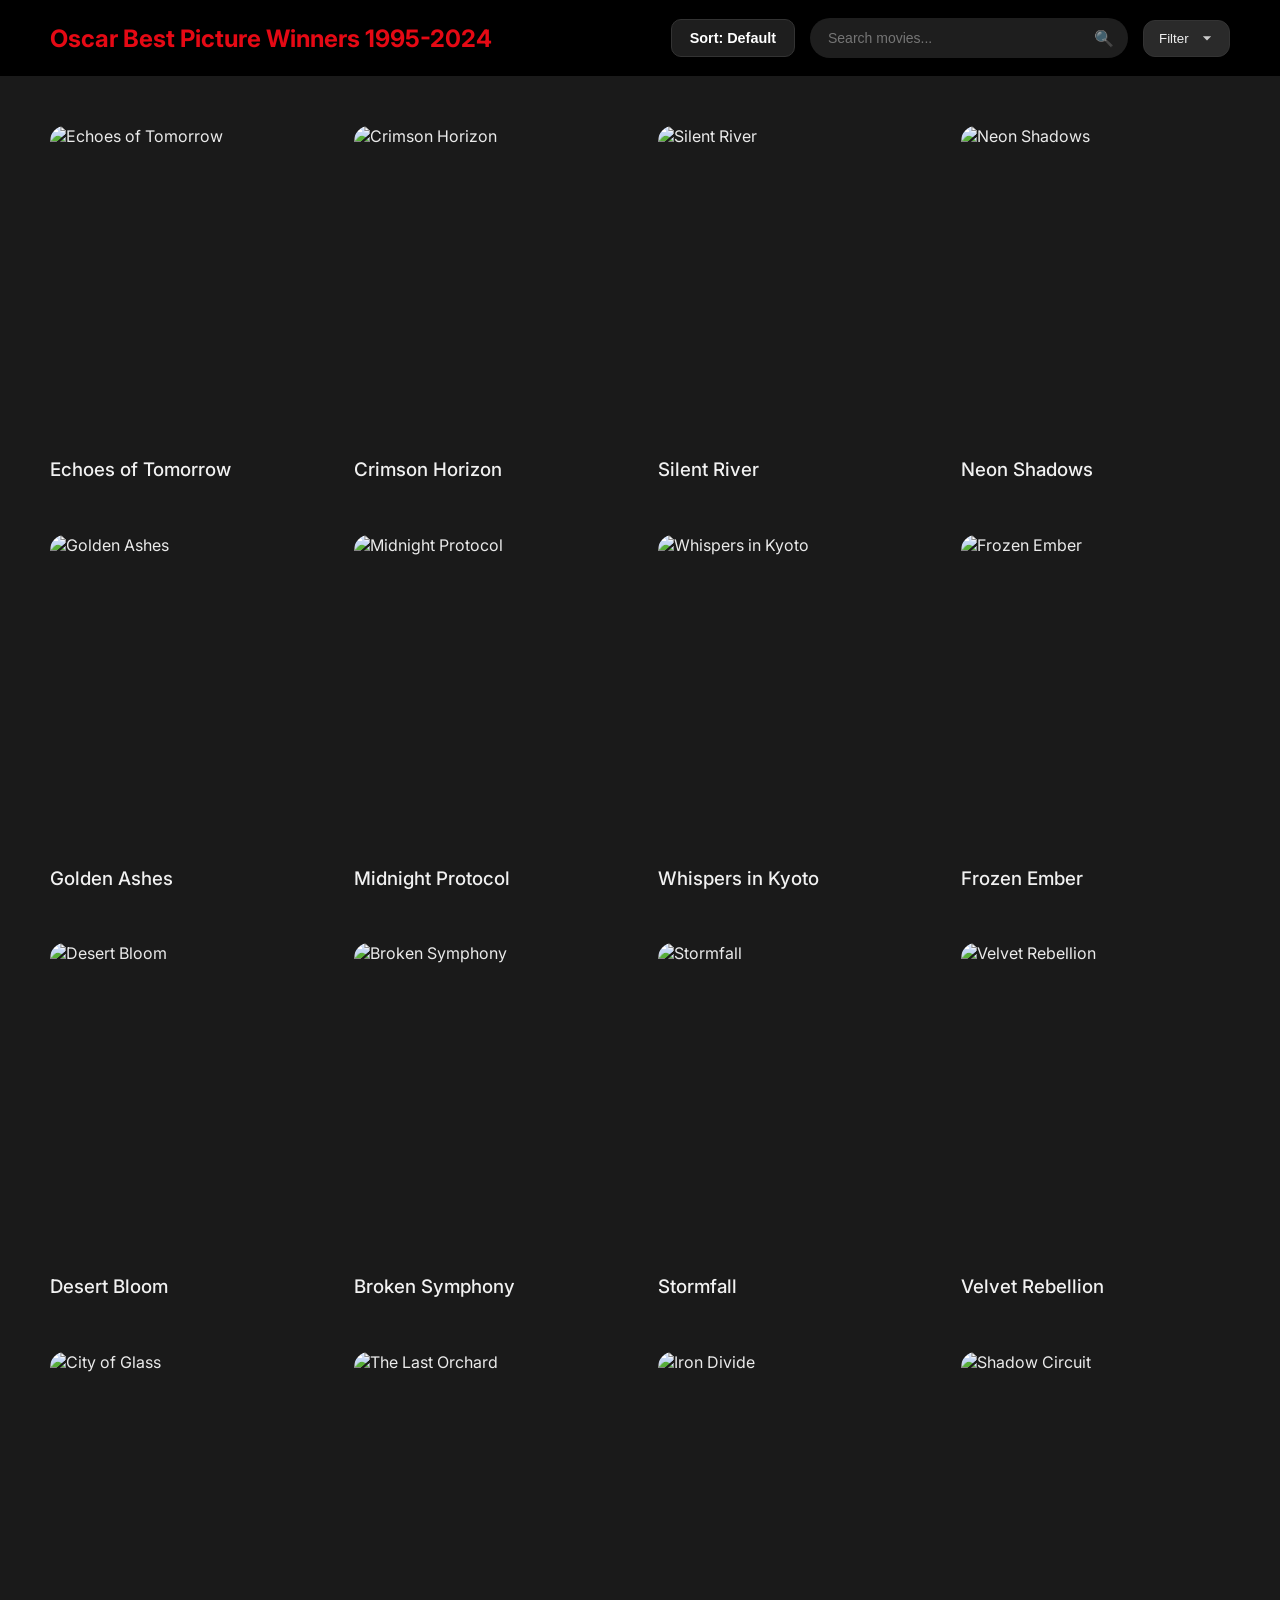
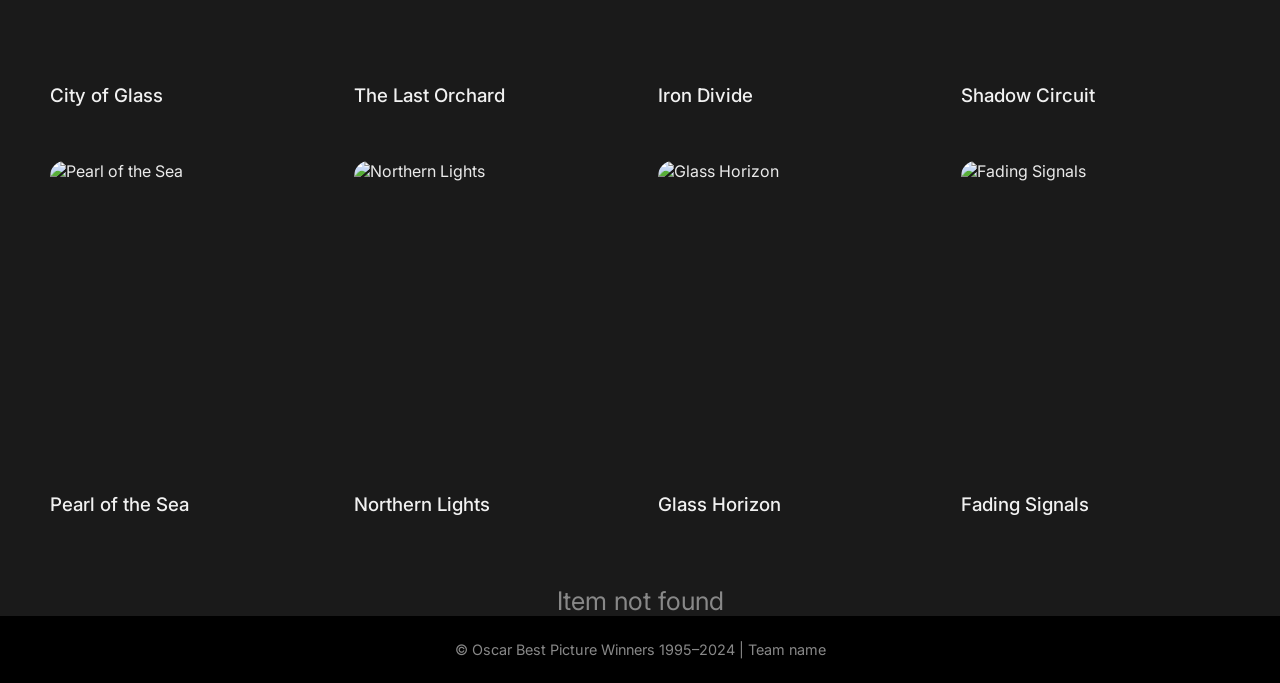
==== index.html @ cd4037c0 "8 chin tl" ====
<!DOCTYPE html>
<html>
<head>
    <meta charset="UTF-8">
    <title>Oscar Best Picture Winners 1995-2024</title>
    <link rel="stylesheet" href="style.css">
    <link href="https://fonts.googleapis.com/css2?family=Inter:wght@400;600;700&display=swap" rel="stylesheet">
</head>
<body>

    <div class="navbar">
        <div class="logo">Oscar Best Picture Winners 1995-2024</div>

            <div class="nav-controls">

                <button id="sortBtn" class="sort-btn">Sort: Default</button>

                
                <div class="search-wrapper">
                    <input type="text" id="searchInput" placeholder="Search movies...">
                    <span class="search-icon">&#128269;</span>
                </div>

               <select id="yearFilter" class="red-filter">
                    <option value="All">Filter</option>
                    <option value="2024">2024</option>
                    <option value="2023">2023</option>
                    <option value="2022">2022</option>
               </select>
            </div>
    </div>

    <main class="main-content">
        <div id="movieGrid" class="grid"></div>
        <div id="noResults" class="no-results">Item not found</div>
    </main>

    <footer class="footer">
        © Oscar Best Picture Winners 1995–2024 | Team name
    </footer>

    <script src="script.js"></script>
</body>
</html>
---- style.css ----
/* ================= GLOBAL ================= */
html, body {
    height: 100%;
    margin: 0;
    font-family: 'Inter', sans-serif;
    background: #1a1a1a;
    color: #eaeaea;
}

body {
    display: flex;
    flex-direction: column;
    min-height: 100vh;
}

.main-content {
    flex: 1;
    display: flex;
    flex-direction: column;
}
/* ================= NAVBAR ================= */

.navbar {
    background: #000;
    padding: 18px 50px;
    display: flex;
    justify-content: space-between;
    align-items: center;
    margin-bottom: 0px;
}

.logo {
    flex: 1;
    font-weight: 700;
    font-size: 1.5rem;  /* ← change this */
    color: #e50914;
    white-space: nowrap;
}
.nav-controls {
    display: flex;
    align-items: center;
    gap: 15px;
}

/* ================= SEARCH ================= */

.search-wrapper {
    position: relative;
}

.search-wrapper input {
    width: 260px;
    padding: 12px 40px 12px 18px;
    border-radius: 30px;
    border: none;
    background: #1e1e1e;
    color: white;
    font-size: 14px;
    outline: none;
}

.search-wrapper input:focus {
    box-shadow: 0 0 10px rgba(229, 9, 20, 0.6);
}

.search-icon {
    position: absolute;
    right: 14px;
    top: 50%;
    transform: translateY(-50%);
    opacity: 0.6;
}

/* ================= FILTER ================= */

select {
    padding: 10px 40px 10px 15px; /* extra right padding */
    background: #2a2a2a;
    border: 1px solid #333;
    border-radius: 12px; /* smoother */
    color: #eee;
    cursor: pointer;
    appearance: none;         /* remove default styling */
    -webkit-appearance: none; /* Safari */
    -moz-appearance: none;    /* Firefox */
    position: relative;
    background-image: url("data:image/svg+xml;utf8,<svg fill='%23ccc' height='20' viewBox='0 0 24 24' width='20' xmlns='http://www.w3.org/2000/svg'><path d='M7 10l5 5 5-5z'/></svg>");
    background-repeat: no-repeat;
    background-position: right 12px center;

}

/* ================= GRID ================= */

.grid {
    display: grid;
    grid-template-columns: repeat(auto-fill, minmax(210px, 1fr));
    gap: 35px;
    padding: 50px;
}

.card {
    cursor: pointer;
    transition: transform 0.25s ease;
}

.card:hover {
    transform: scale(1.04);
}

.poster-wrapper {
    border-radius: 15px;
    overflow: hidden;
    transition: 0.3s ease;
}

.poster-wrapper:hover {
    box-shadow: 0 0 20px rgba(255, 0, 0, 0.9);
}

.poster-wrapper img {
    width: 100%;
    height: 320px;
    object-fit: cover;
    display: block;
}

.card h3 {
    margin-top: 12px;
    font-weight: 500;
    color: #f1f1f1;
}

/* ================= DETAILS PAGE ================= */

/* Container only controls width + spacing */
#detailsContainer {
    width: 80%;
    margin: 20px auto;
}

/* Back button wrapper (under navbar, left aligned)
.back-wrapper {
    margin-bottom: 20px;
} */

/* Back button */
.back-btn {
    padding: 10px 18px;
    border-radius: 10px;
    border: none;
    background: #e50914;
    color: white;
    font-size: 14px;
    cursor: pointer;
    transition: 0.25s ease;
    margin-left: 10%;
    margin-top: 0px;
    margin-bottom: 0px;
    
}
.back-btn:hover {
    background: #ff1f2a;
    box-shadow: 0 0 10px rgba(229, 9, 20, 0.5);
}

/* Details card */
.details-card {
    display: flex;
    gap: 50px;
    align-items: flex-start;
    padding: 25px;
    background: #111;
    border-radius: 12px;
    border: 1px solid #222;
}

/* Poster */
.details-card img {
    width: 300px;
    border-radius: 10px;
    border: 1px solid #333;
}

/* Text */
.details-text {
    flex: 1;
}

.details-text h2 {
    margin-top: 0;
    font-size: 2.2rem;
    margin-bottom: 25px;
    color: #ffffff;
}

.details-text p {
    margin: 10px 0;
    color: #ccc;
}

/* Labels red */
.details-text strong {
    color: #e50914;
    font-weight: 600;
}

/* Budget + Box Office green */
.details-text p:nth-last-child(3) strong,
.details-text p:nth-last-child(2) strong {
    color: #00c853;
}

.details-page {
    max-width: 1200px;
    margin: 30px auto;
}
.top-bar {
    margin-bottom: 15px;
}

.back-btn:hover {
    background: #444;
}

.footer {
    text-align: center;
    padding: 25px;
    background: #000;
    color: #888;
    font-size: 0.9rem;
}

.sort-btn {
    background-color: #1e1e1e;
    color: white;
    border: 1px solid #333;
    padding: 10px 18px;
    border-radius: 10px;   /* rounded rectangle */
    font-size: 0.9rem;
    font-weight: 600;
    cursor: pointer;
    transition: 0.2s ease;
}

.sort-btn:hover {
    background-color: #2a2a2a;
    box-shadow: 0 0 15px rgba(235, 0, 12, 0.6);
}

.no-results {
    display: none;
    flex: 1;              /* THIS is the important part */
    display: flex;
    align-items: center;
    justify-content: center;
    font-size: 1.6rem;
    color: #888;
}
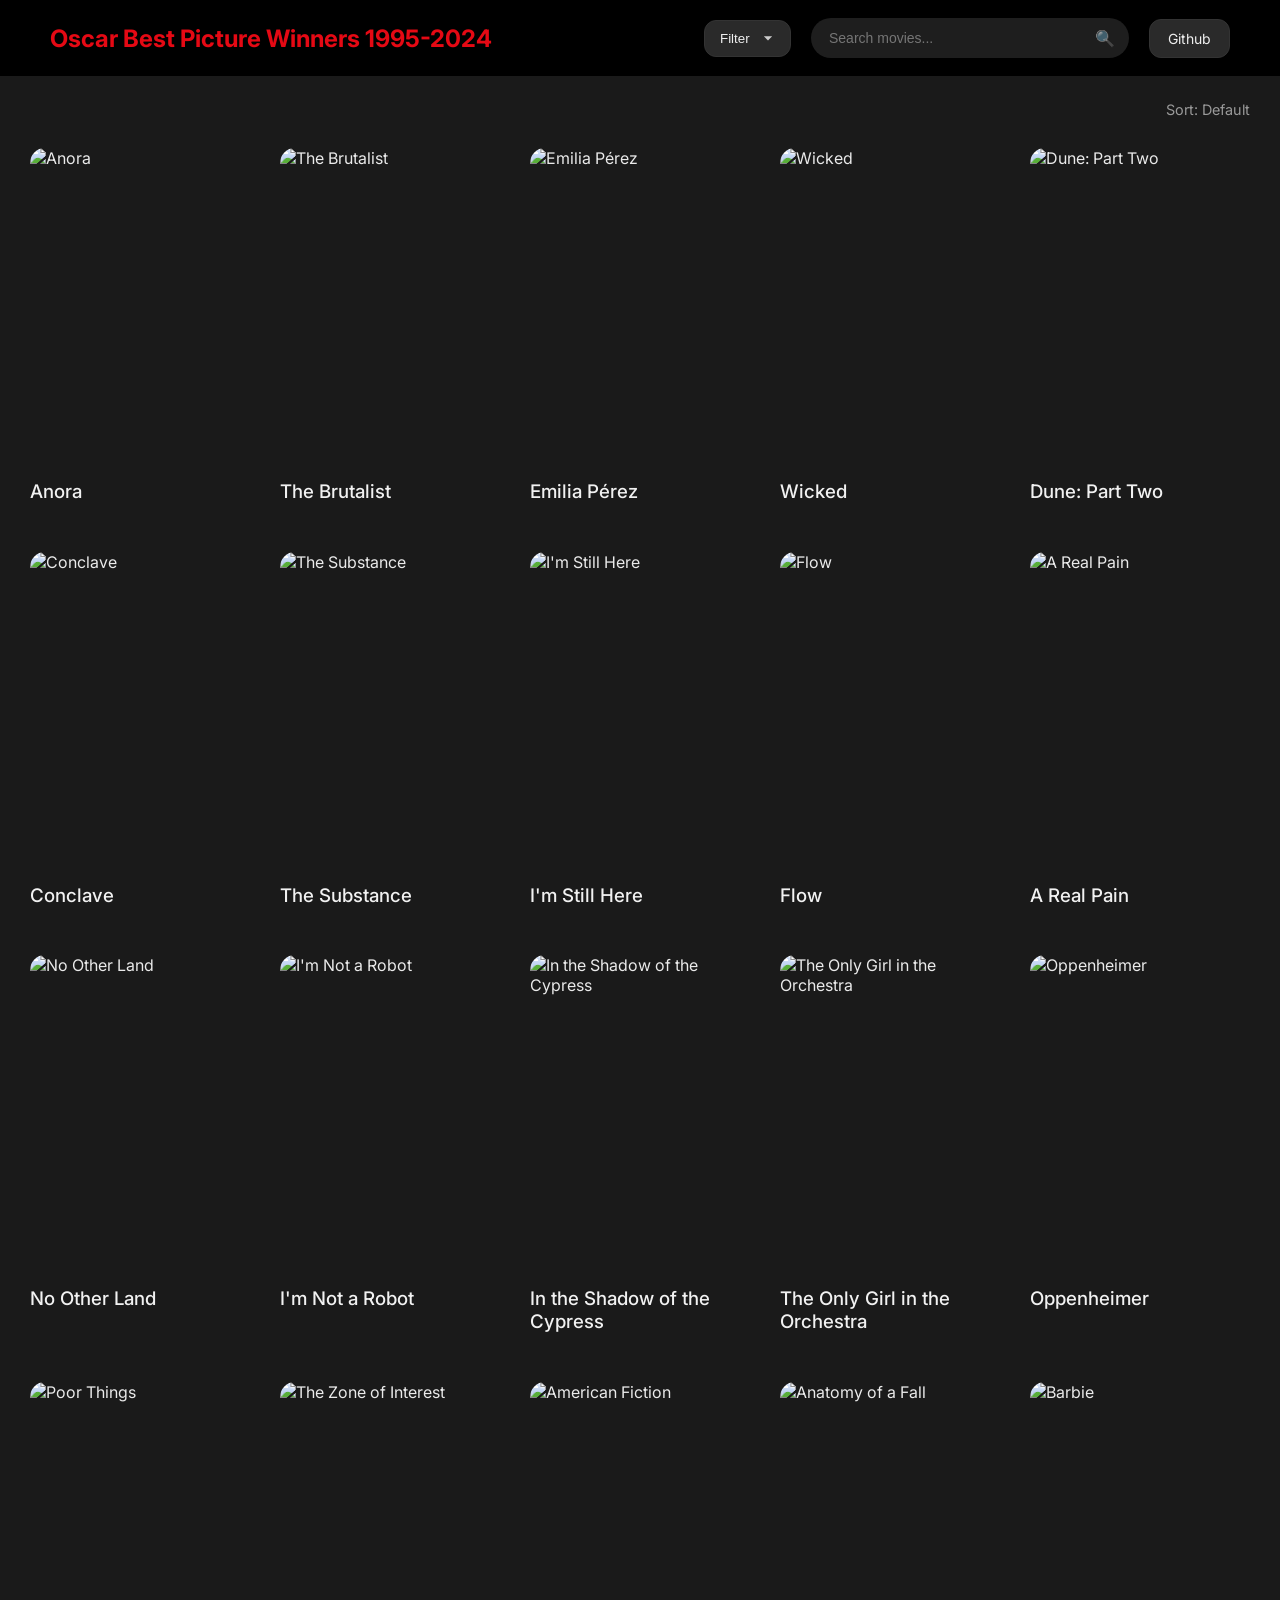
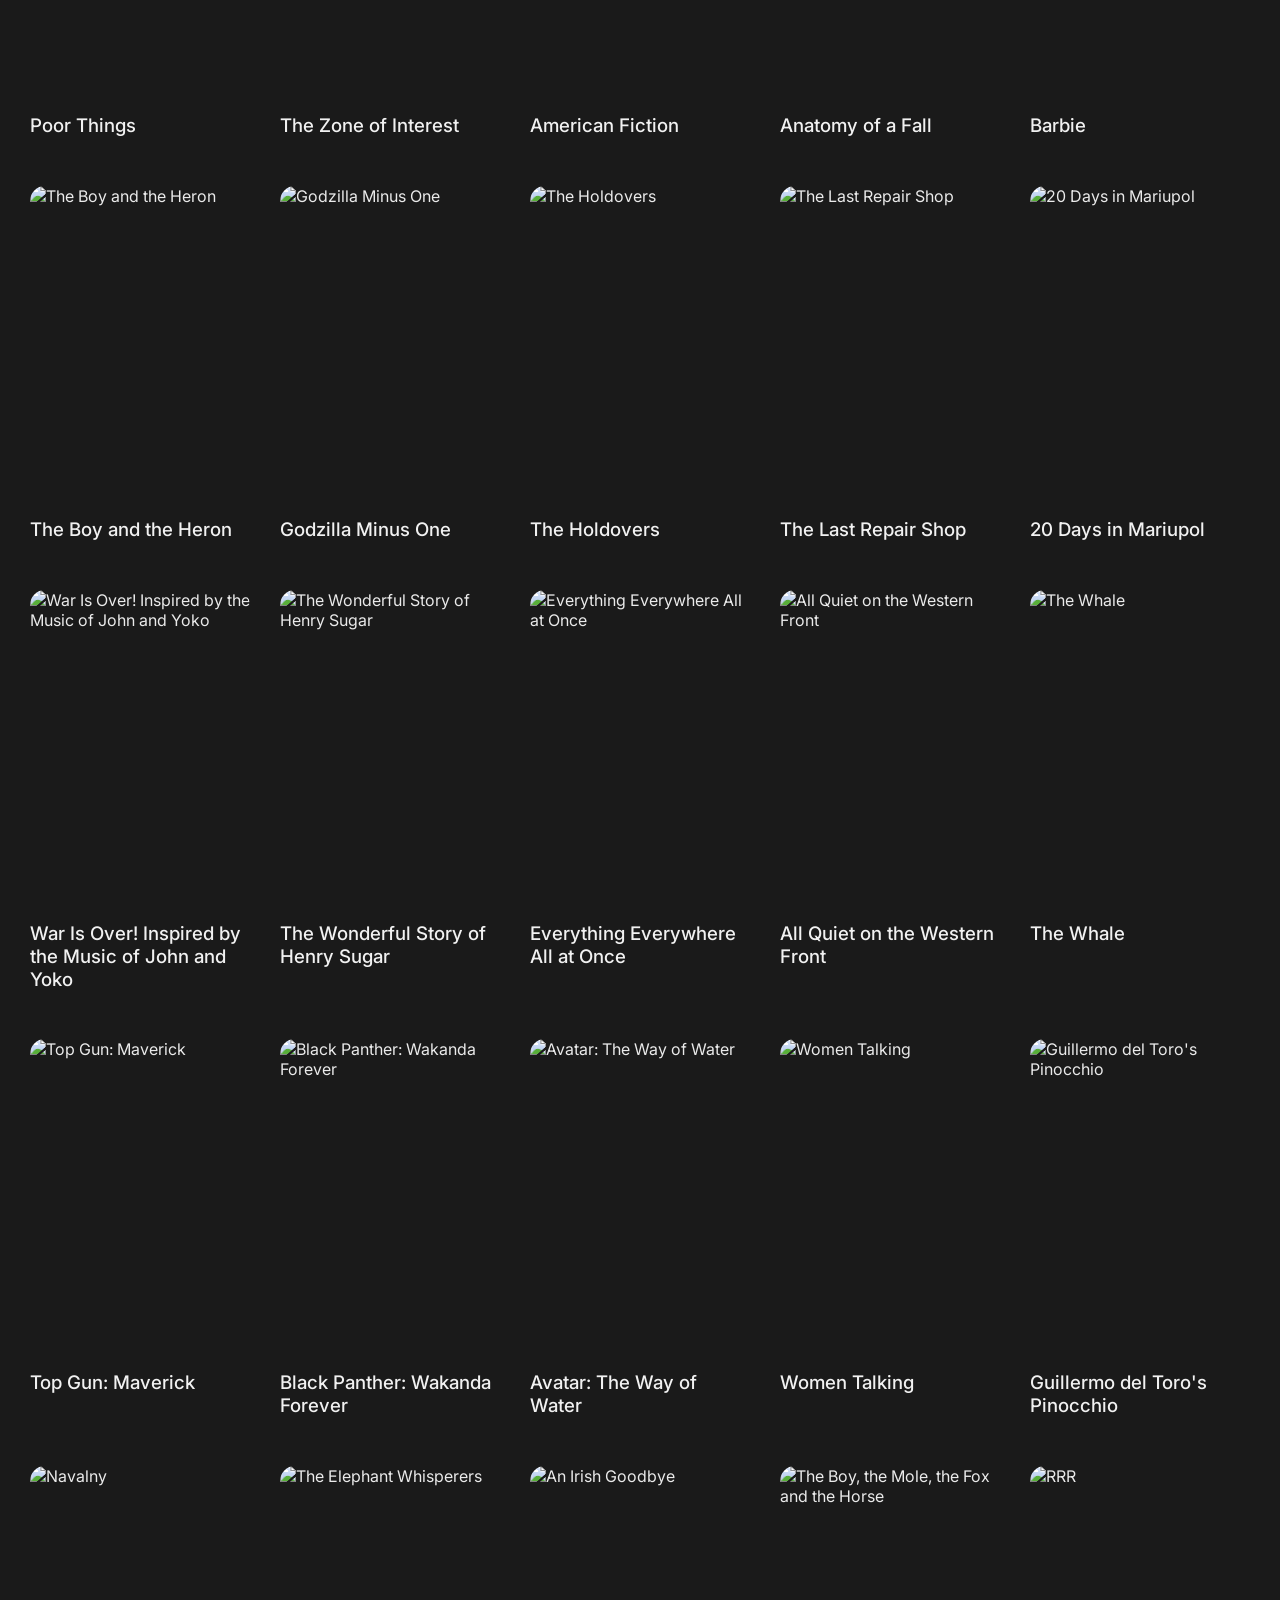
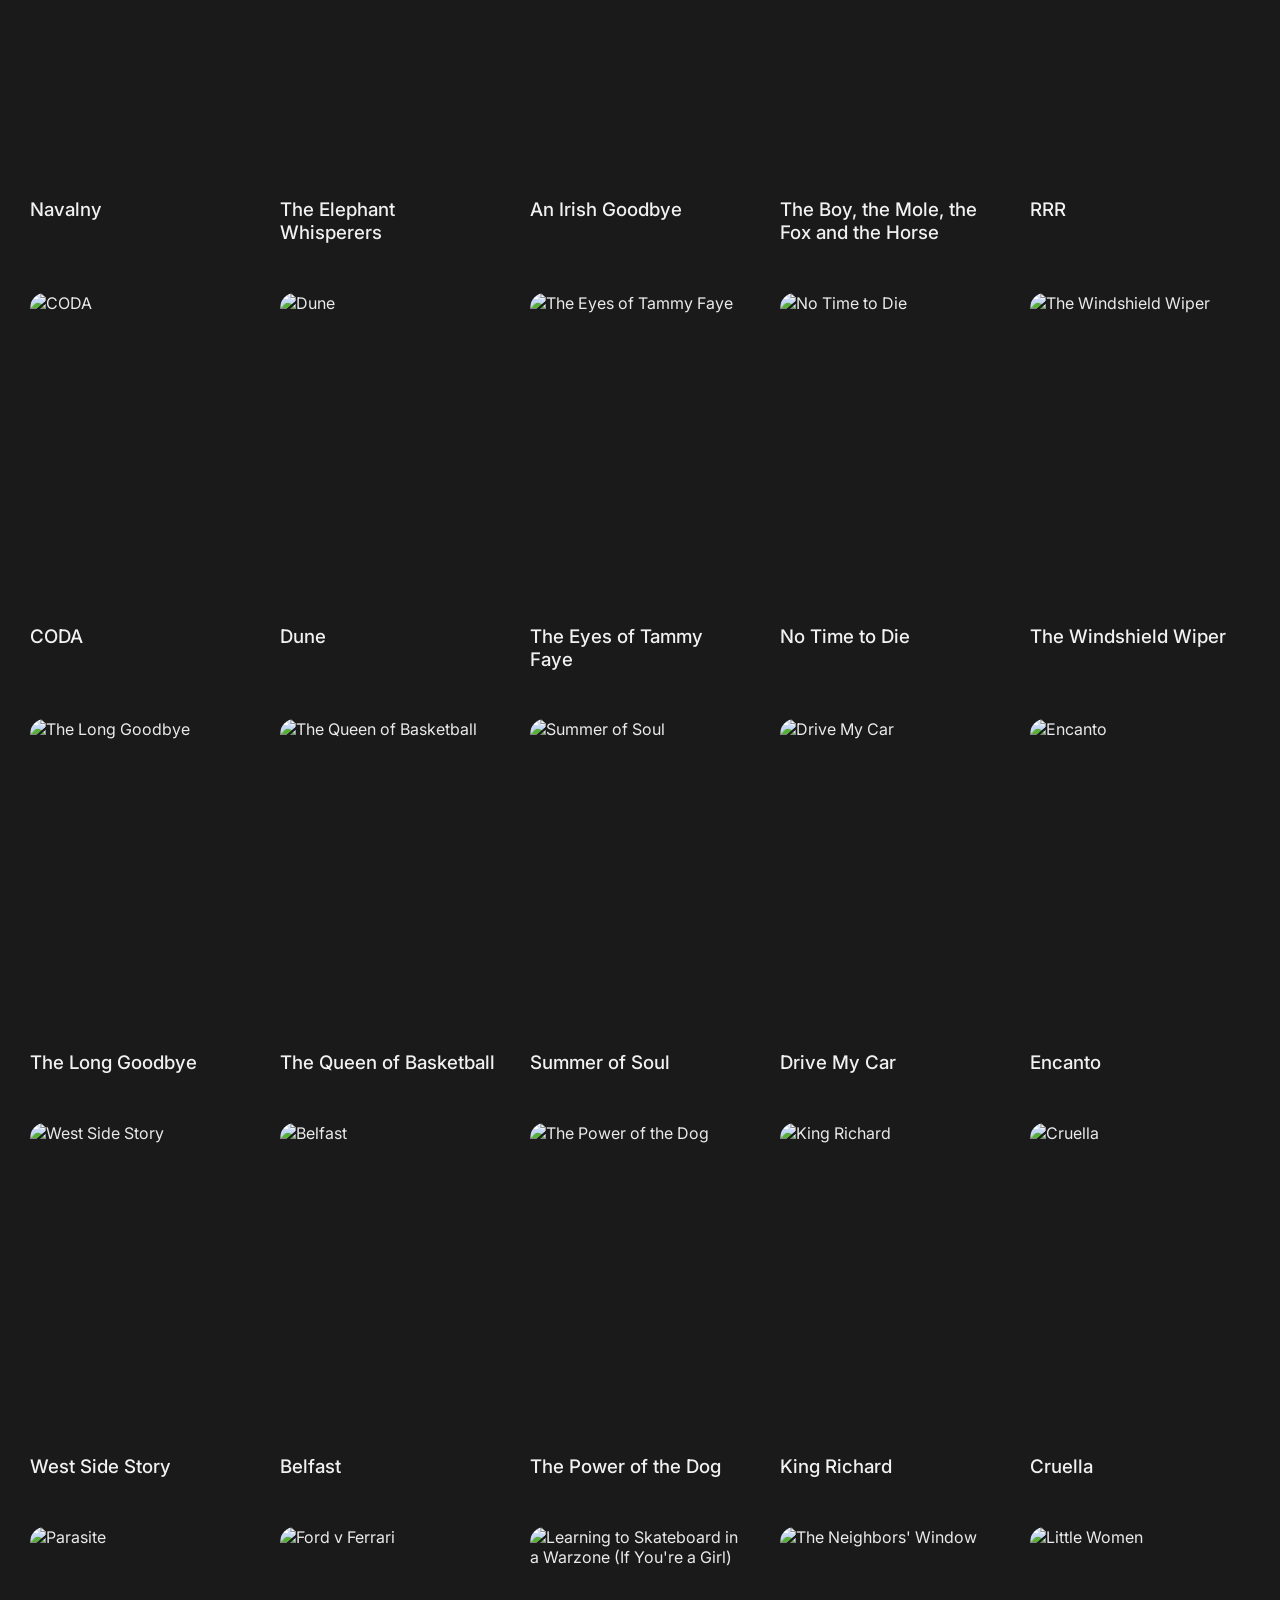
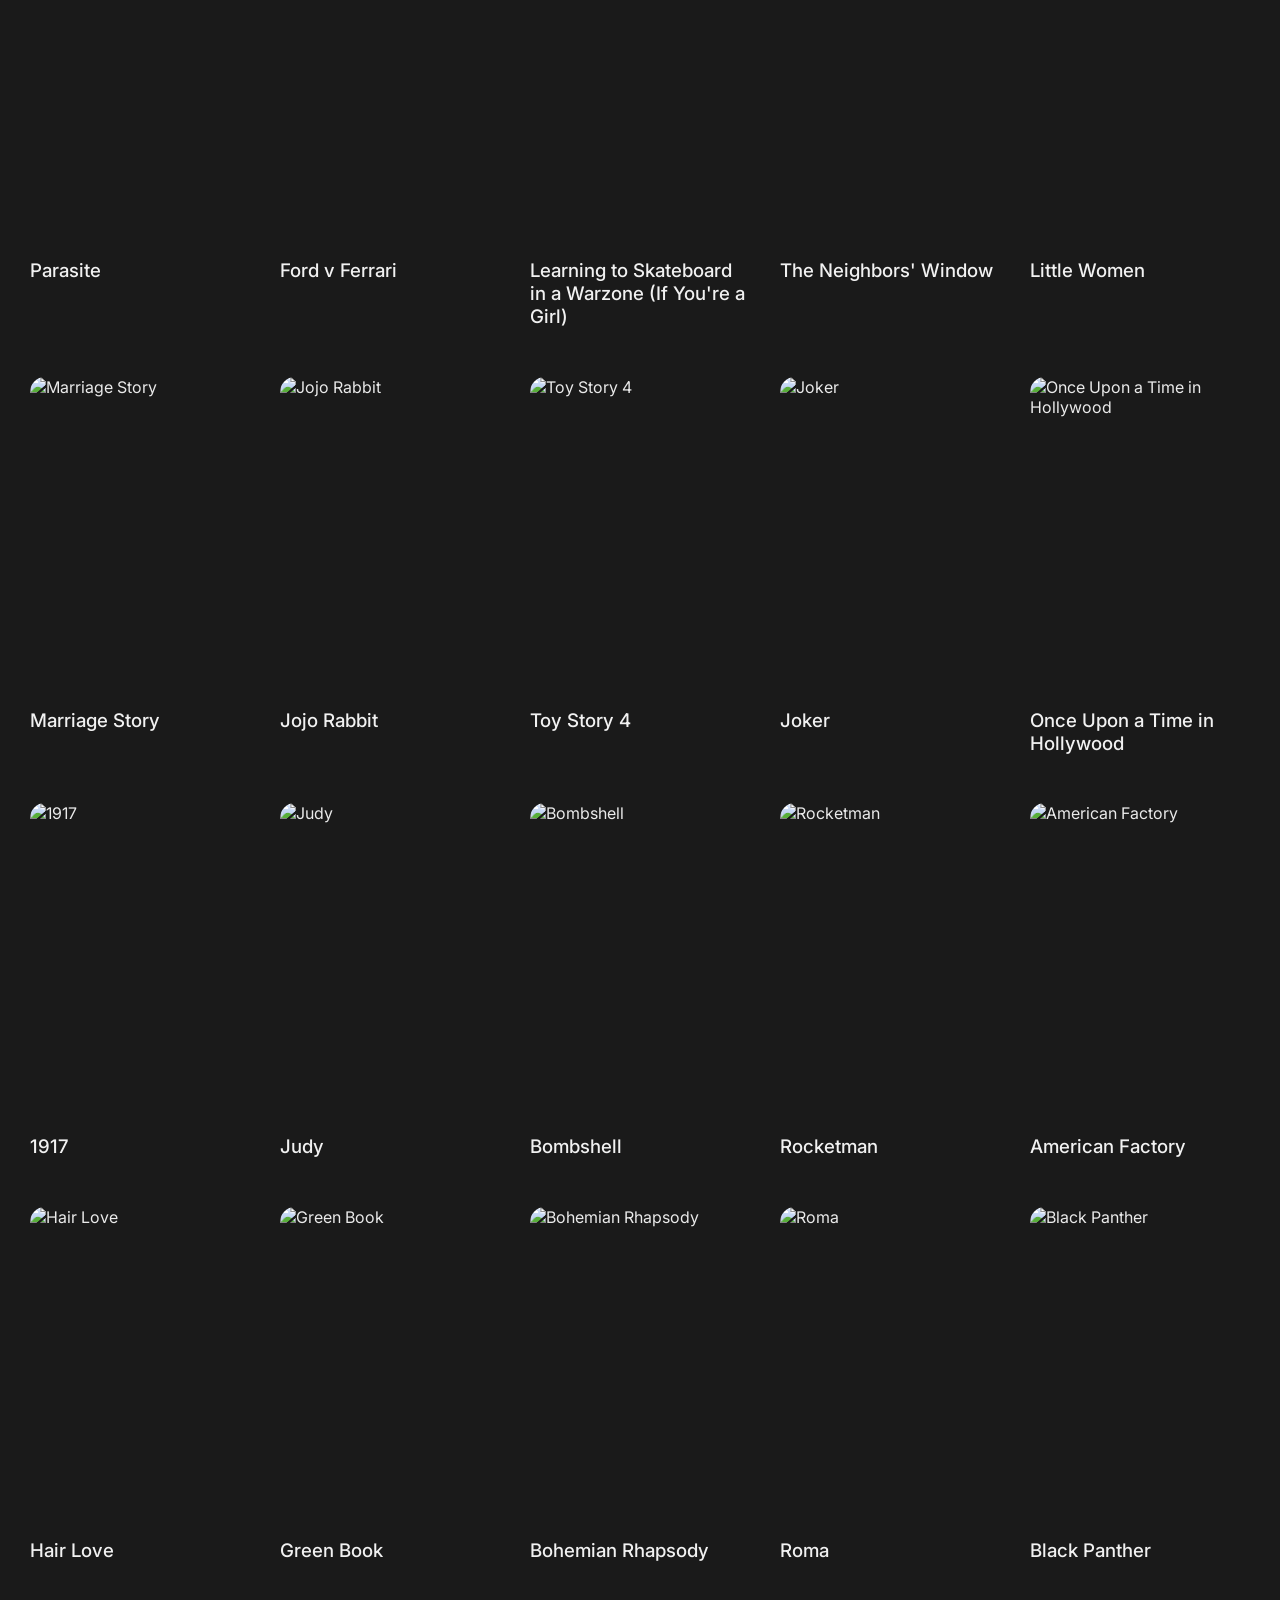
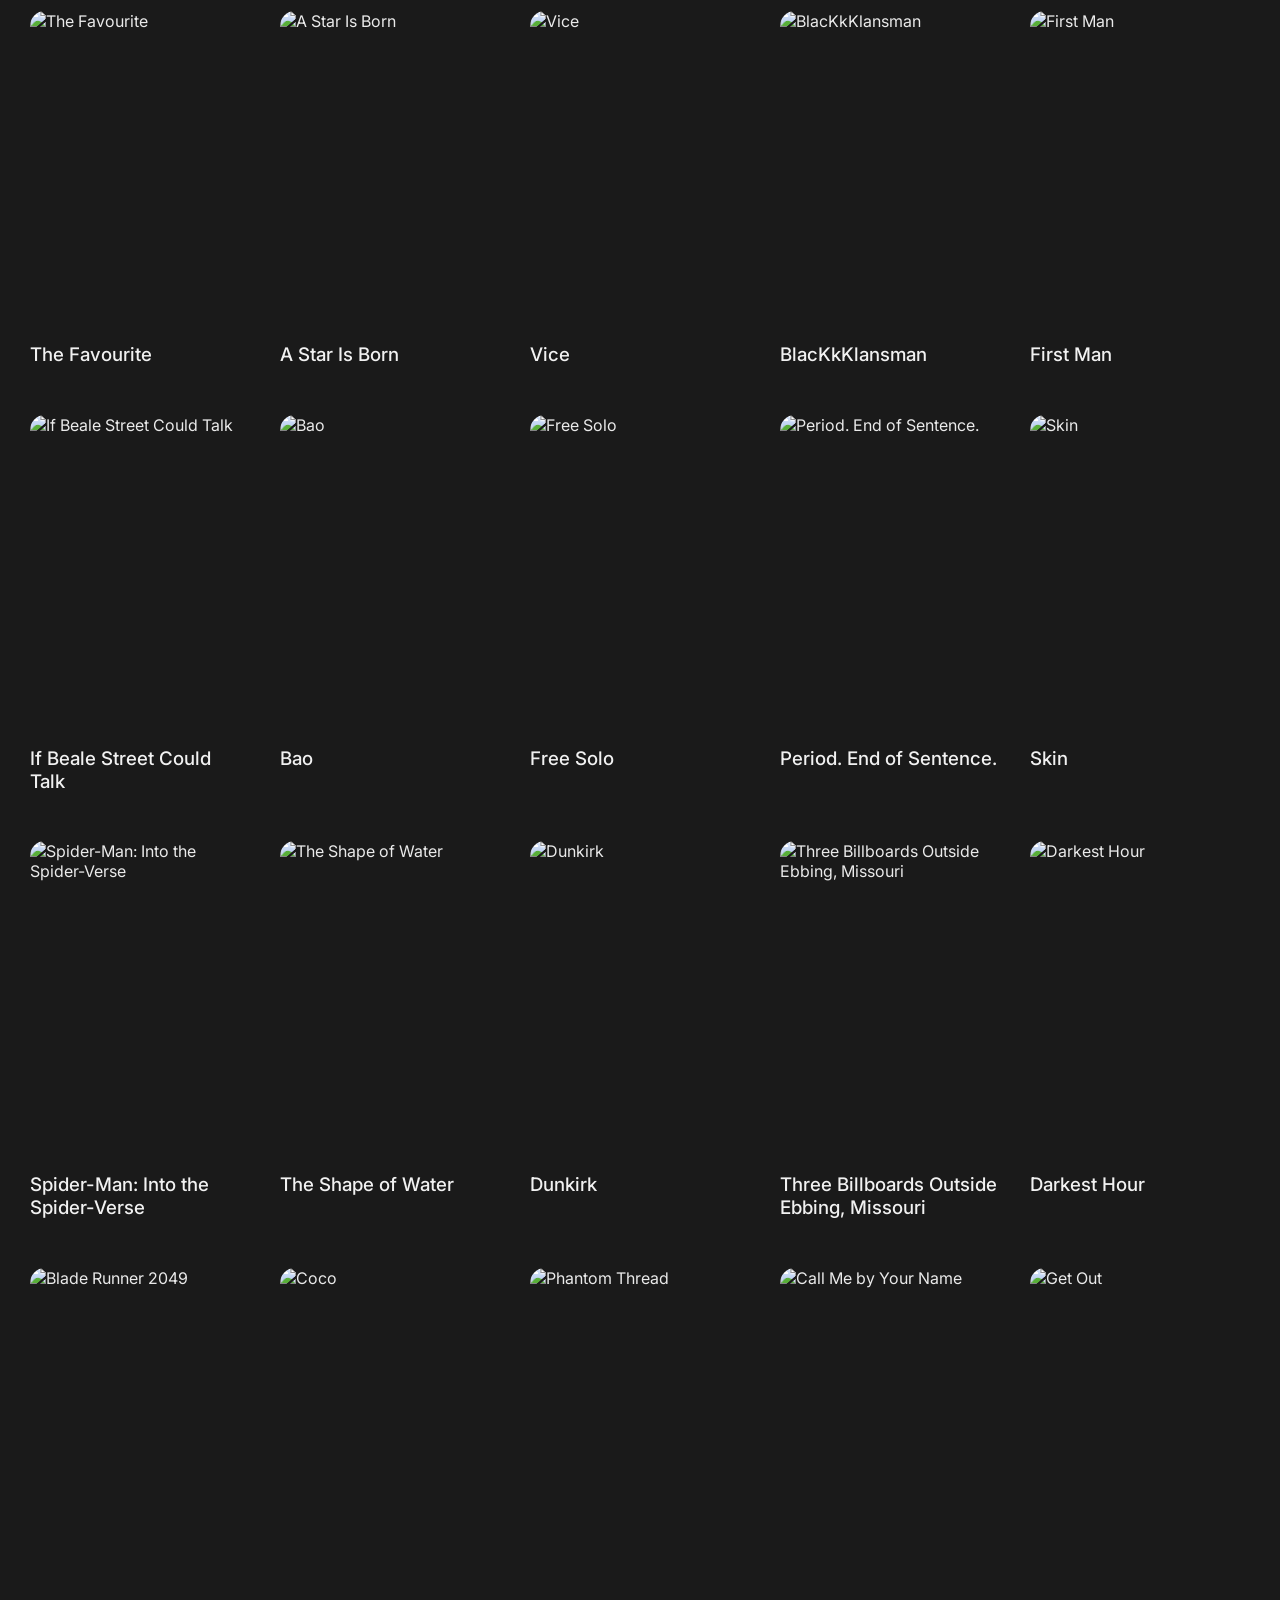
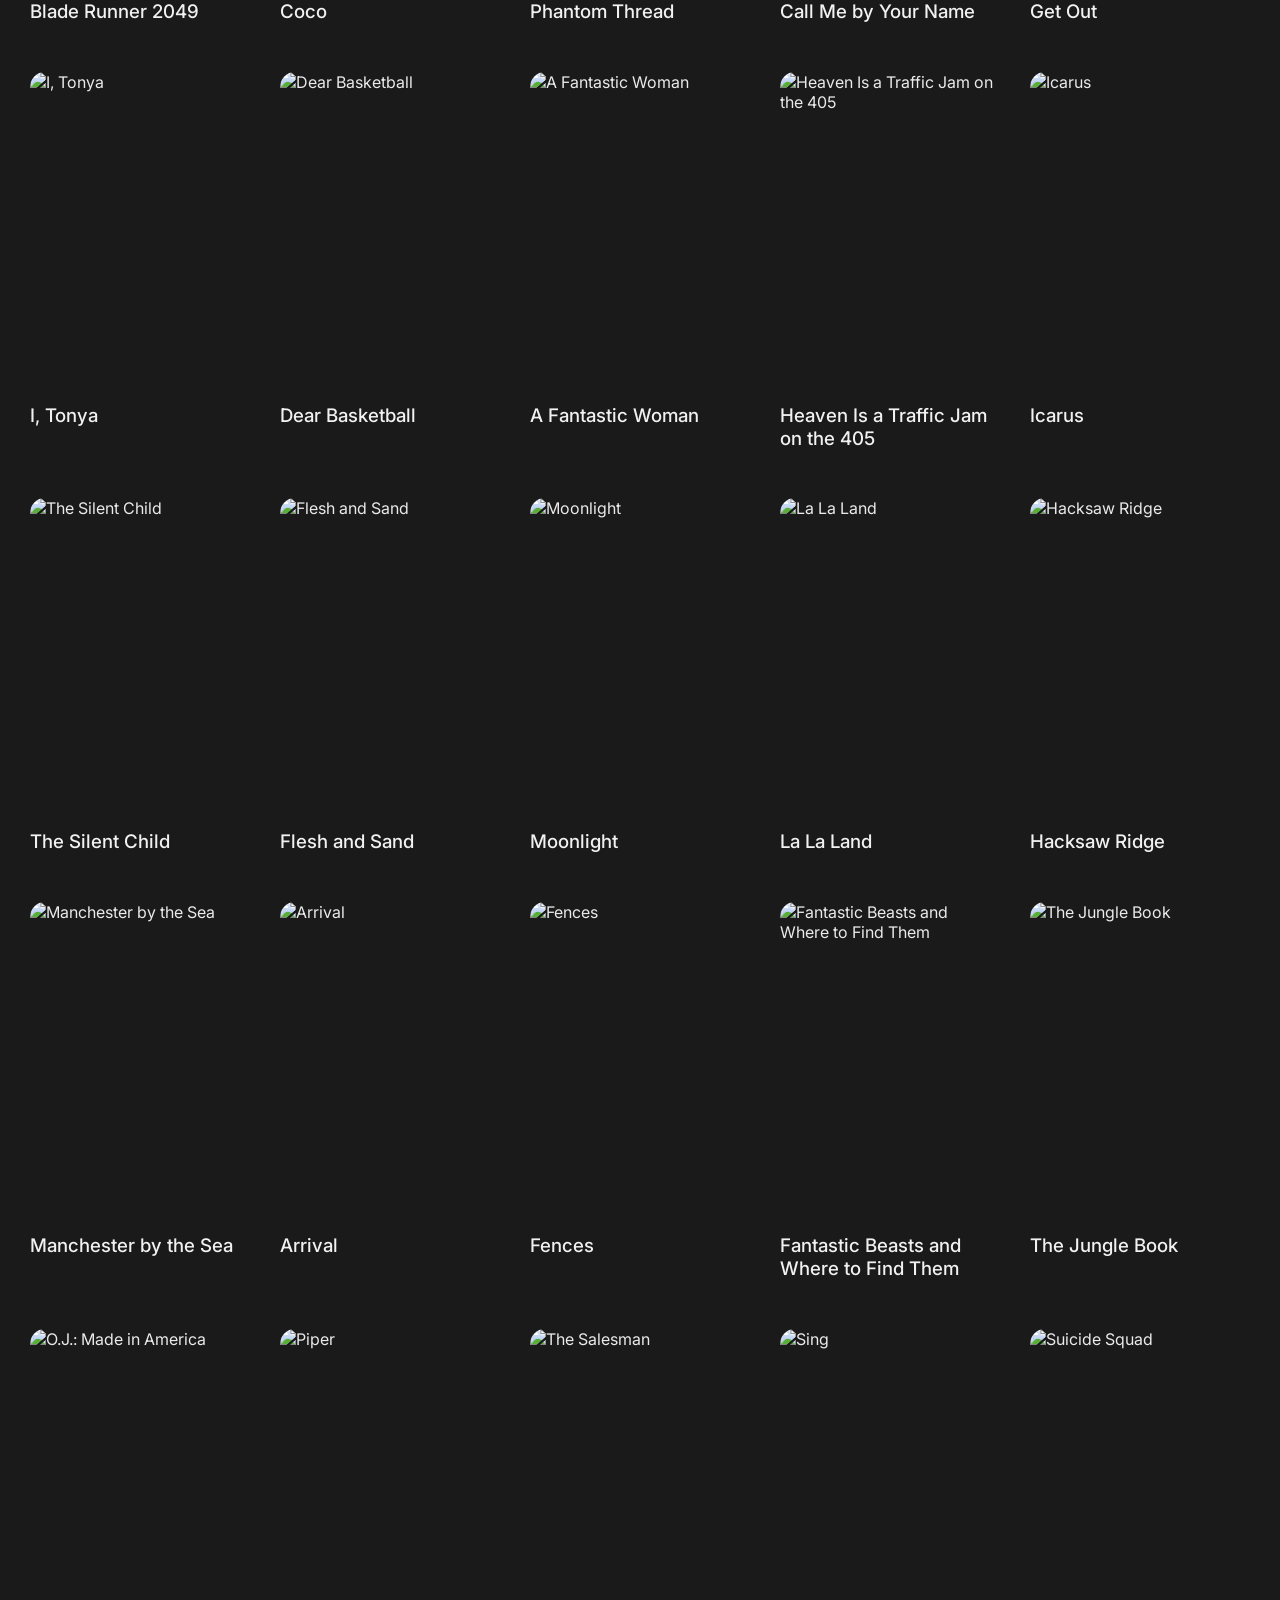
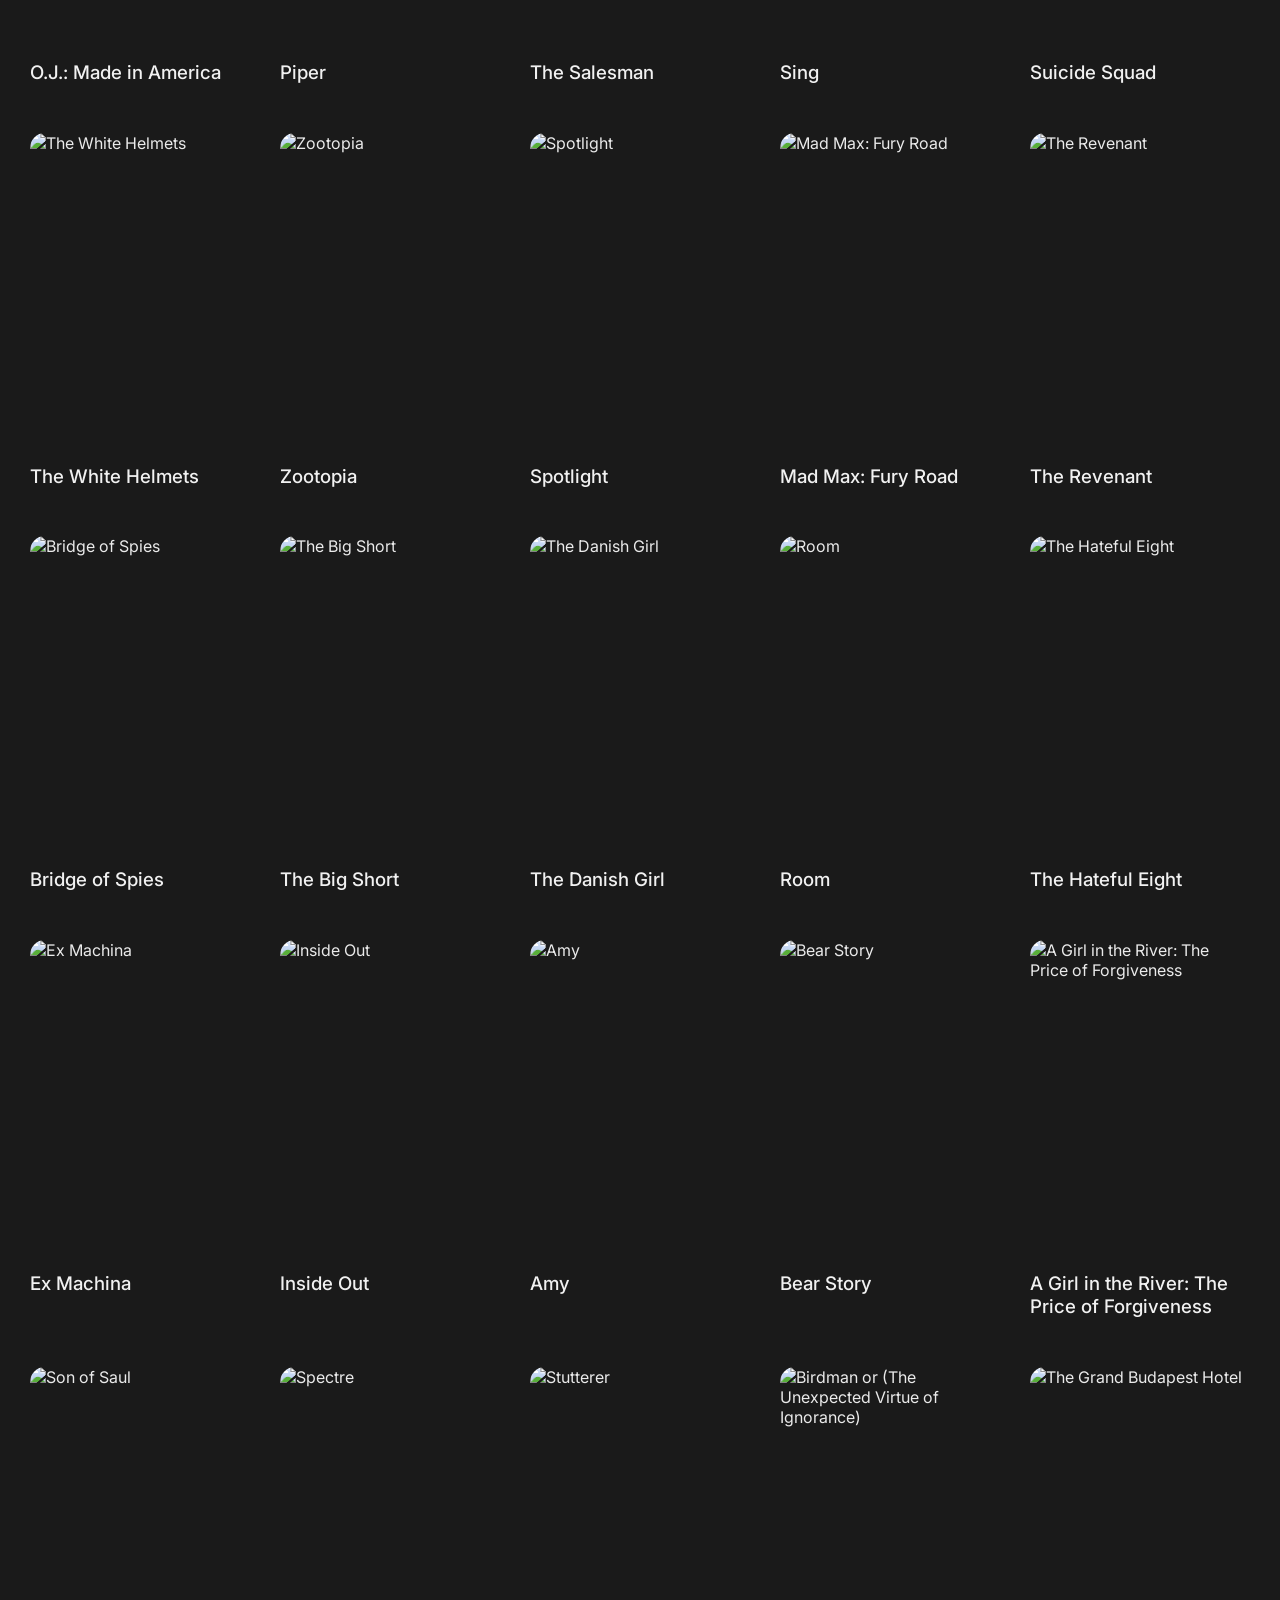
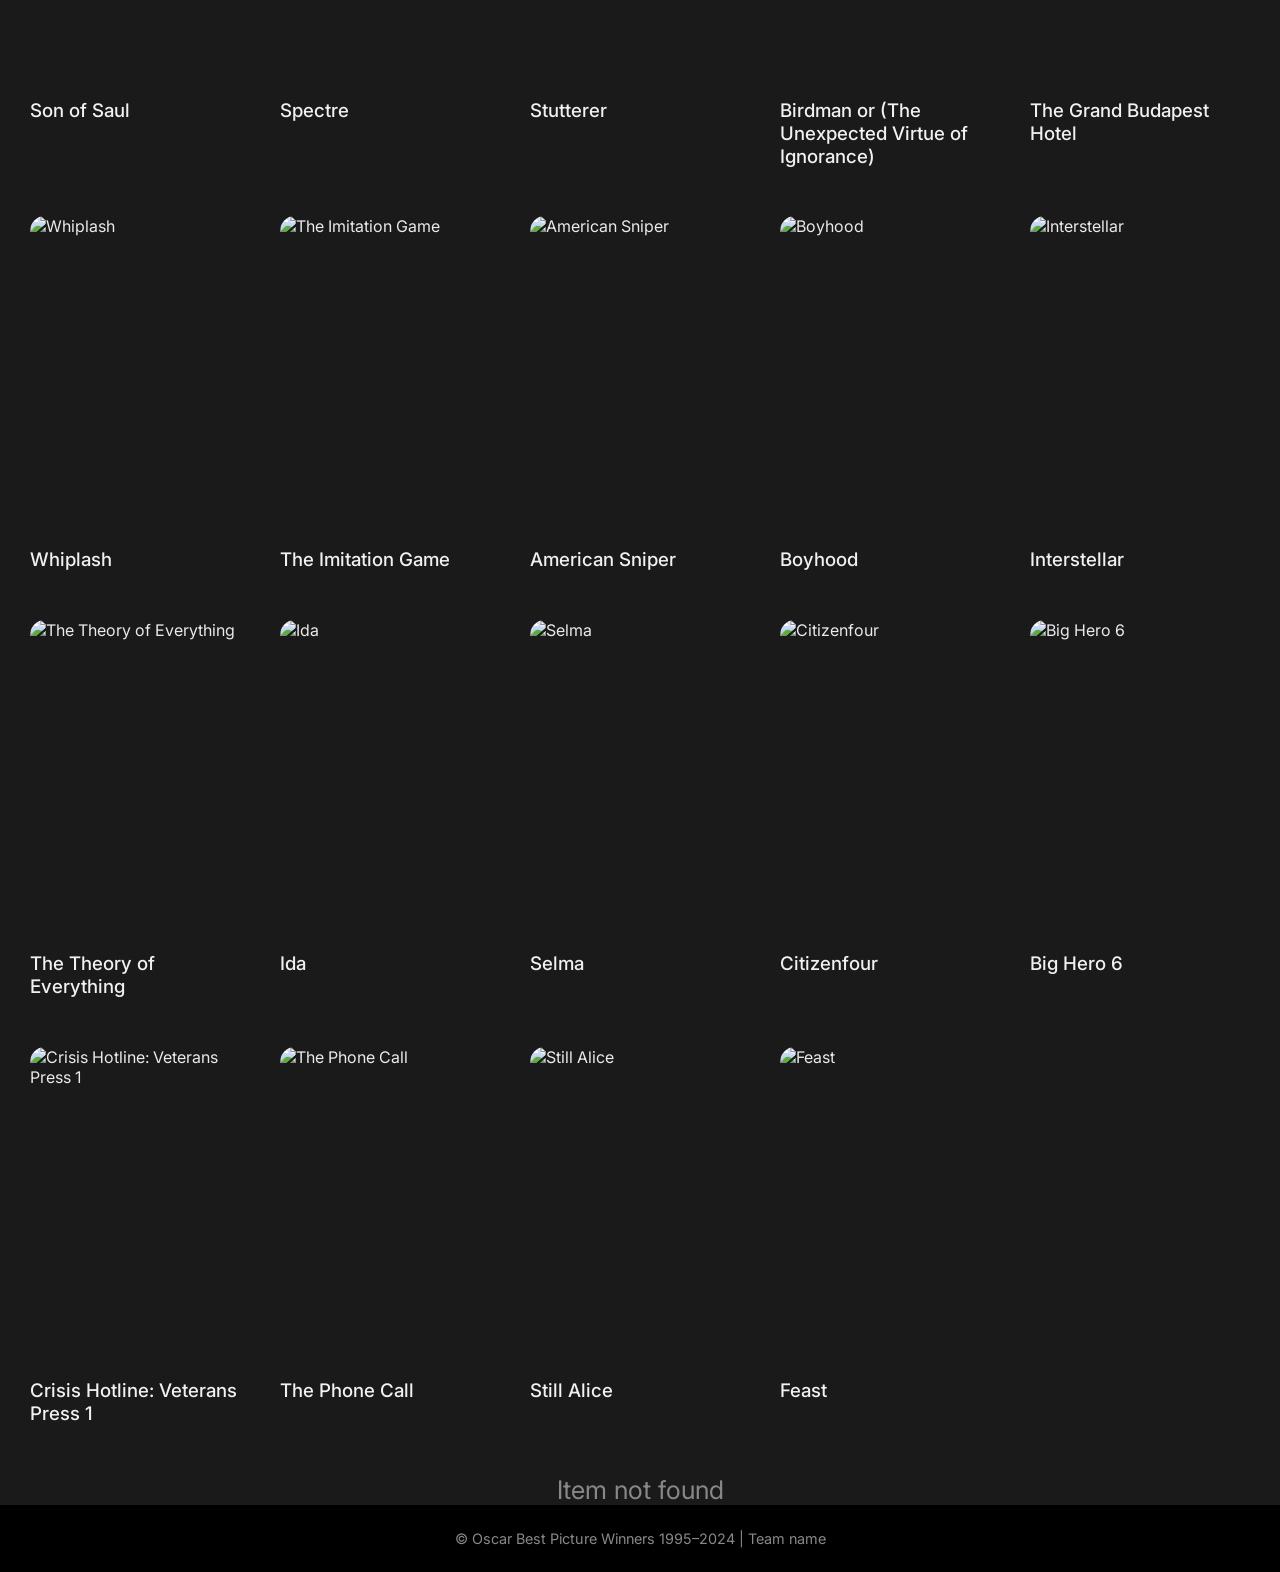
==== commit 12c5398b: "update, no banner yet" ====
--- a/index.html
+++ b/index.html
@@ -12,25 +12,39 @@
         <div class="logo">Oscar Best Picture Winners 1995-2024</div>
 
             <div class="nav-controls">
-
-                <button id="sortBtn" class="sort-btn">Sort: Default</button>
-
-                
-                <div class="search-wrapper">
-                    <input type="text" id="searchInput" placeholder="Search movies...">
-                    <span class="search-icon">&#128269;</span>
-                </div>
-
-               <select id="yearFilter" class="red-filter">
+                <select id="yearFilter" class="red-filter">
                     <option value="All">Filter</option>
                     <option value="2024">2024</option>
                     <option value="2023">2023</option>
                     <option value="2022">2022</option>
                </select>
+                <div class="search-wrapper">
+                    <input type="text" id="searchInput" placeholder="Search movies...">
+                    <span class="search-icon">&#128269;</span>
+              
+                </div>
+                <a href="https://github.com/YOURREPO" target="_blank" class="github-btn">
+                Github
+                </a>
             </div>
+        </div>
     </div>
 
+<!-- 
+    <section id="banner">
+        <div class="banner-content">
+            <h1 id="bannerTitle"></h1>
+            <p id="bannerMeta"></p>
+            <p id="bannerCast"></p>
+
+            <button id="bannerBtn">More</button>
+        </div>
+    </section> -->
+
     <main class="main-content">
+        <div class="grid-top">
+            <div id="sortBtn" class="sort-text">Sort: Default</div>
+        </div>
         <div id="movieGrid" class="grid"></div>
         <div id="noResults" class="no-results">Item not found</div>
     </main>
@@ -41,4 +55,5 @@
 
     <script src="script.js"></script>
 </body>
-</html>+</html>
+
--- a/style.css
+++ b/style.css
@@ -39,9 +39,25 @@
 .nav-controls {
     display: flex;
     align-items: center;
-    gap: 15px;
-}
-
+    gap: 20px;
+    margin-left: auto;
+}
+
+.github-btn{
+padding:10px 18px;
+border: 1px solid #333;
+border-radius: 12px; /* smoother */
+color: #eee;
+background: #2a2a2a;
+font-size: 14px;
+text-decoration:none;
+transition:0.2s;
+}
+
+.github-btn:hover{
+background:#ff1f2a;
+box-shadow:0 0 12px rgba(229,9,20,0.6);
+}
 /* ================= SEARCH ================= */
 
 .search-wrapper {
@@ -89,14 +105,57 @@
     background-position: right 12px center;
 
 }
-
+/* ================ BANNER =================
+#banner{
+height:420px;
+display:flex;
+align-items:center;
+padding-left:80px;
+background-size:cover;
+background-position:center;
+position:relative;
+margin-bottom:30px;
+}
+
+#banner::after{
+content:"";
+position:absolute;
+inset:0;
+background:linear-gradient(90deg,rgba(0,0,0,0.8),rgba(0,0,0,0.1));
+}
+
+.banner-content{
+position:relative;
+max-width:500px;
+z-index:2;
+}
+
+.banner-content h1{
+font-size:42px;
+margin-bottom:10px;
+}
+
+.banner-content p{
+color:#ccc;
+margin-bottom:8px;
+}
+
+#bannerBtn{
+margin-top:15px;
+padding:10px 20px;
+background:#e50914;
+border:none;
+border-radius:6px;
+color:white;
+font-weight:600;
+cursor:pointer;
+} */
 /* ================= GRID ================= */
-
 .grid {
     display: grid;
-    grid-template-columns: repeat(auto-fill, minmax(210px, 1fr));
-    gap: 35px;
-    padding: 50px;
+    grid-template-columns: repeat(5, 1fr);
+    gap: 30px;
+    padding: 30px;
 }
 
 .card {
@@ -131,6 +190,24 @@
     color: #f1f1f1;
 }
 
+.grid-top {
+    display: flex;
+    justify-content: flex-end;
+    padding: 0 30px;
+    margin-top: 25px;
+}
+
+.sort-text {
+    color: #9a9a9a;
+    font-size: 0.9rem;
+    cursor: pointer;
+    user-select: none;
+    transition: 0.2s ease;
+}
+
+.sort-text:hover {
+    color: white;
+}
 /* ================= DETAILS PAGE ================= */
 
 /* Container only controls width + spacing */
@@ -230,23 +307,18 @@
     color: #888;
     font-size: 0.9rem;
 }
-
-.sort-btn {
-    background-color: #1e1e1e;
+/* 
+.sort-text {
+    color: #9a9a9a;
+    font-size: 0.9rem;
+    cursor: pointer;
+    user-select: none;
+    transition: 0.2s ease;
+}
+
+.sort-text:hover {
     color: white;
-    border: 1px solid #333;
-    padding: 10px 18px;
-    border-radius: 10px;   /* rounded rectangle */
-    font-size: 0.9rem;
-    font-weight: 600;
-    cursor: pointer;
-    transition: 0.2s ease;
-}
-
-.sort-btn:hover {
-    background-color: #2a2a2a;
-    box-shadow: 0 0 15px rgba(235, 0, 12, 0.6);
-}
+} */
 
 .no-results {
     display: none;
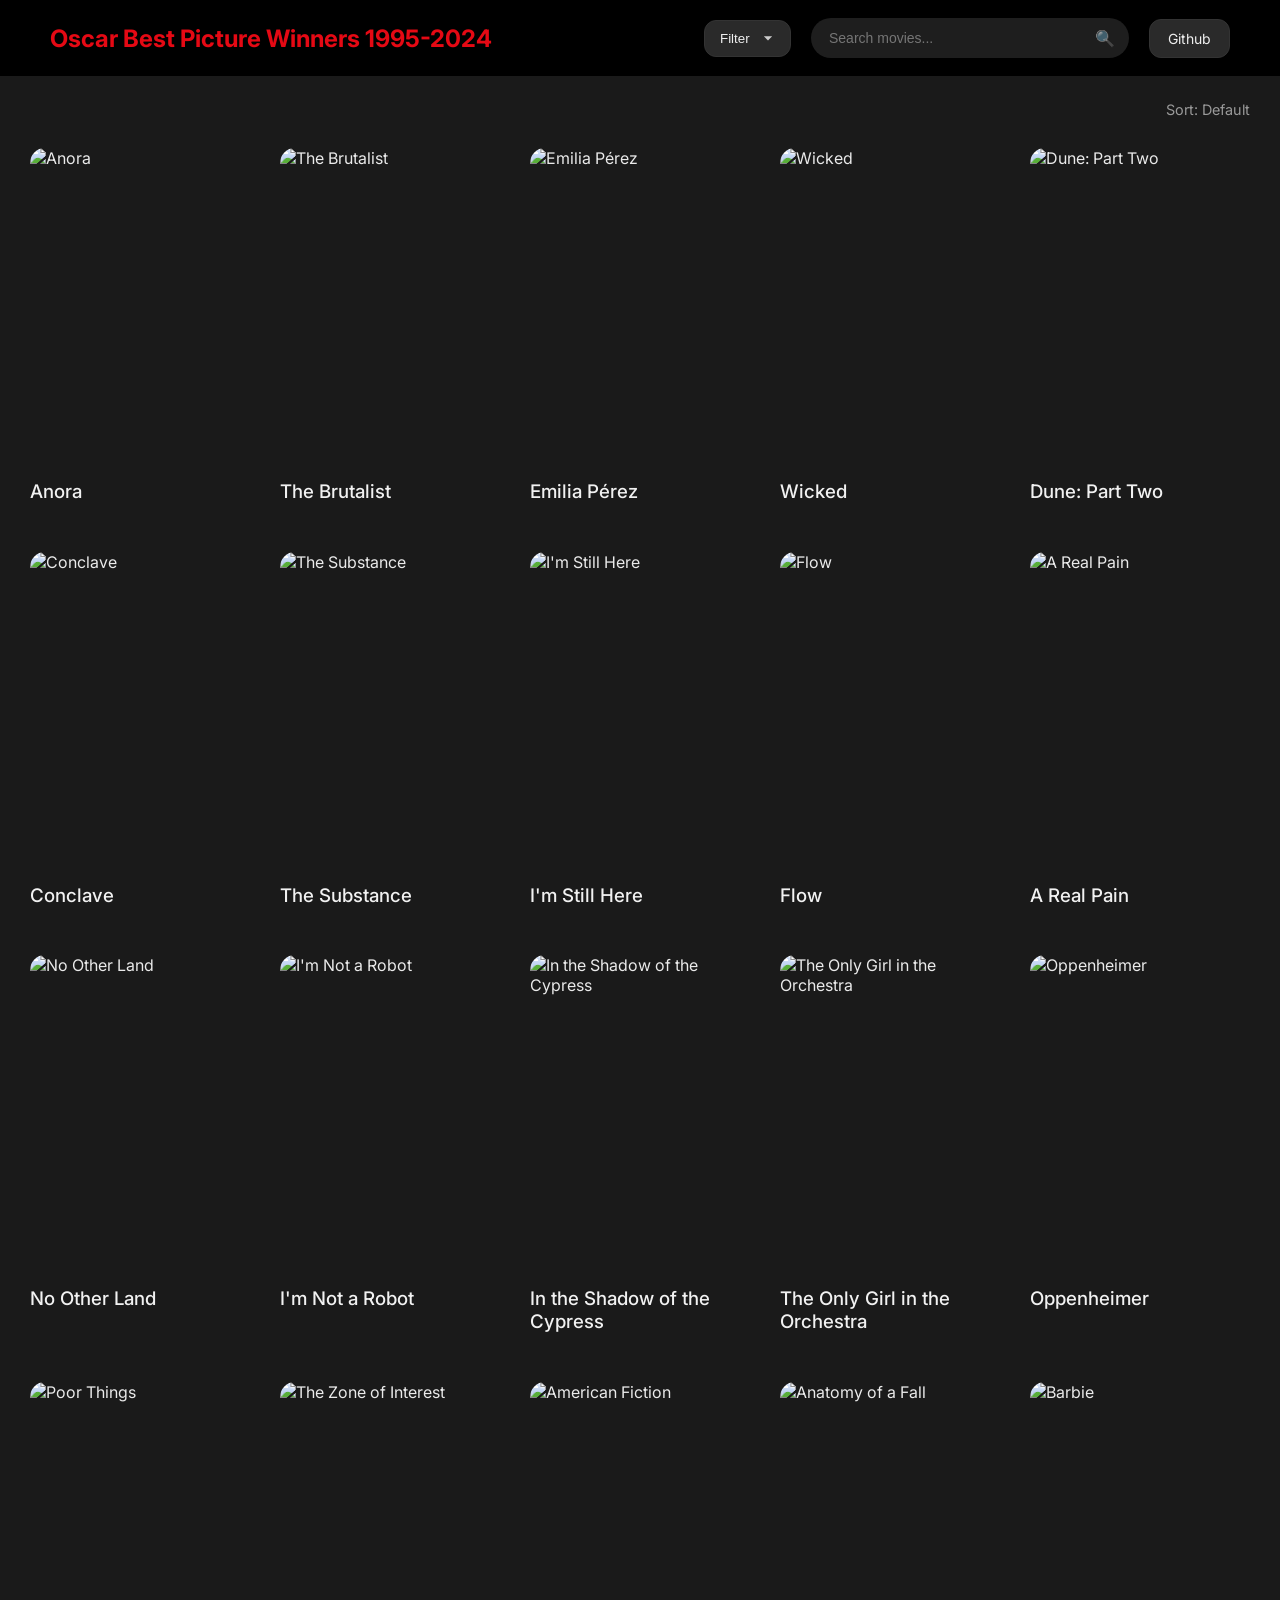
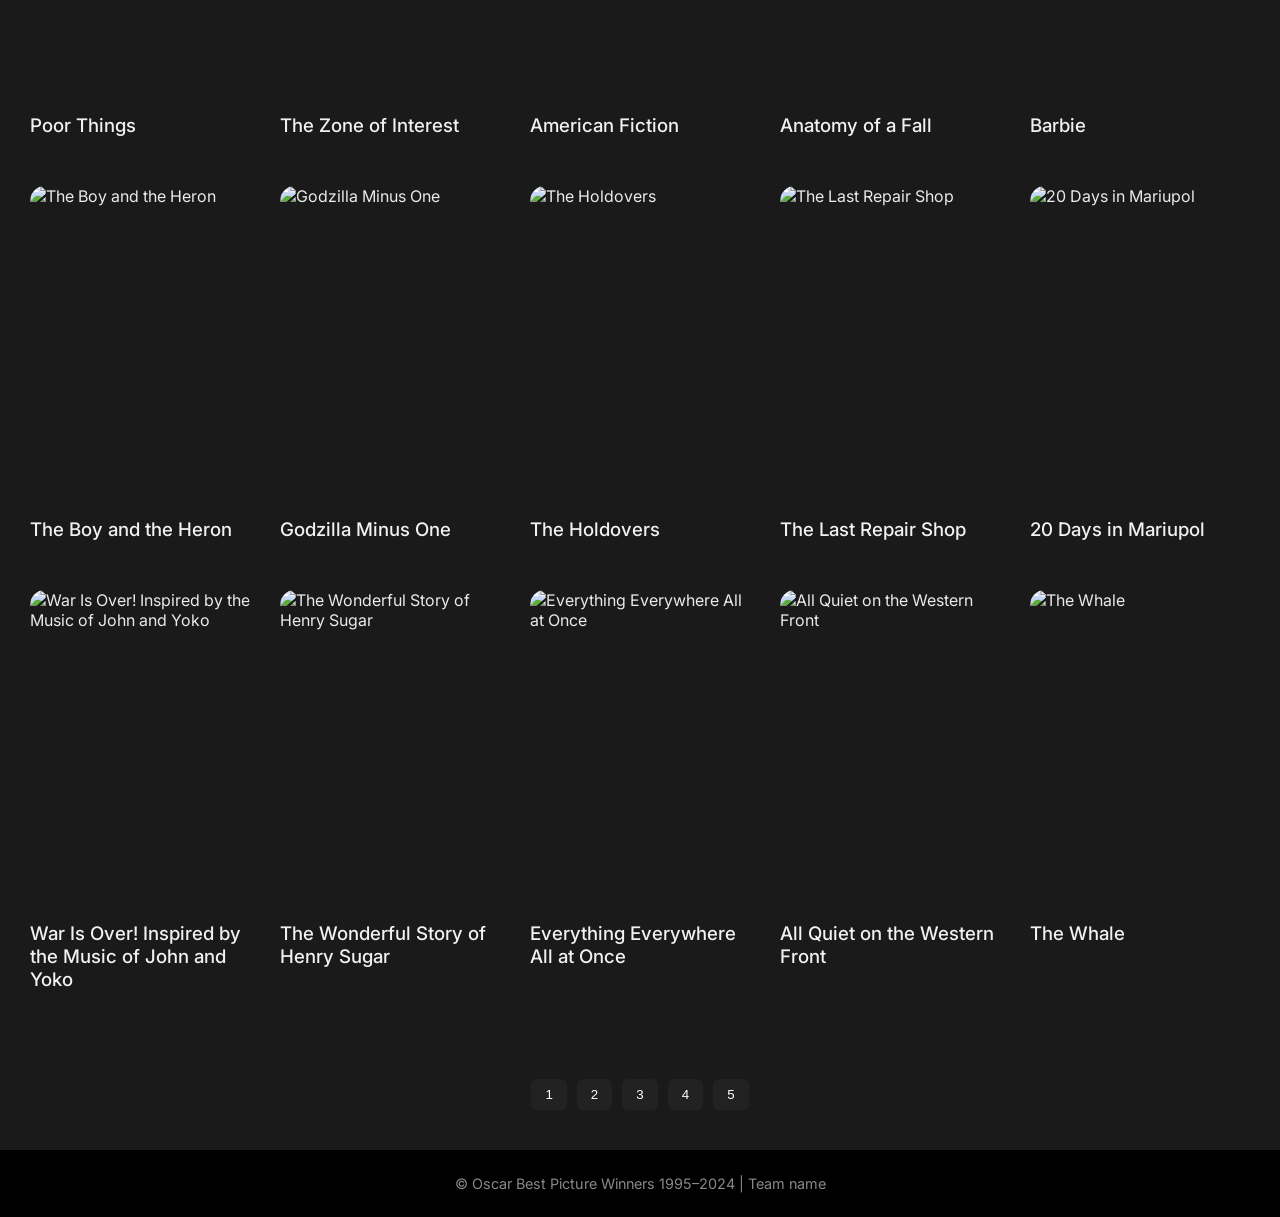
==== commit 25ab1cbc: "update 2 details page not working the rests are okay added: -paging -auto search without needing to " ====
--- a/index.html
+++ b/index.html
@@ -23,7 +23,7 @@
                     <span class="search-icon">&#128269;</span>
               
                 </div>
-                <a href="https://github.com/YOURREPO" target="_blank" class="github-btn">
+                <a href="https://github.com/ayemmk21/Web_crawler/tree/main" target="_blank" class="github-btn">
                 Github
                 </a>
             </div>
@@ -47,7 +47,9 @@
         </div>
         <div id="movieGrid" class="grid"></div>
         <div id="noResults" class="no-results">Item not found</div>
+        <div id="pagination"></div>
     </main>
+    
 
     <footer class="footer">
         © Oscar Best Picture Winners 1995–2024 | Team name
--- a/style.css
+++ b/style.css
@@ -18,6 +18,8 @@
     display: flex;
     flex-direction: column;
 }
+
+
 /* ================= NAVBAR ================= */
 
 .navbar {
@@ -35,6 +37,11 @@
     font-size: 1.5rem;  /* ← change this */
     color: #e50914;
     white-space: nowrap;
+    cursor: pointer;
+}
+
+.logo-hover {
+    color: #7d0006;
 }
 .nav-controls {
     display: flex;
@@ -208,6 +215,31 @@
 .sort-text:hover {
     color: white;
 }
+
+/* ================= PAGINATION ================= */
+#pagination {
+    display: flex;
+    justify-content: center;
+    gap: 10px;
+    margin: 40px 0;
+}
+
+#pagination button {
+    background: #222;
+    color: white;
+    border: none;
+    padding: 8px 14px;
+    border-radius: 6px;
+    cursor: pointer;
+}
+
+#pagination button:hover {
+    background: #444;
+}
+
+.active-page {
+    background: #e50914;
+}
 /* ================= DETAILS PAGE ================= */
 
 /* Container only controls width + spacing */
@@ -322,10 +354,10 @@
 
 .no-results {
     display: none;
-    flex: 1;              /* THIS is the important part */
-    display: flex;
+    justify-content: center;
     align-items: center;
-    justify-content: center;
-    font-size: 1.6rem;
-    color: #888;
+    margin-top: 200px;
+    margin-bottom: 150px;
+    color: #aaa;
+    font-size: 20px;
 }   
